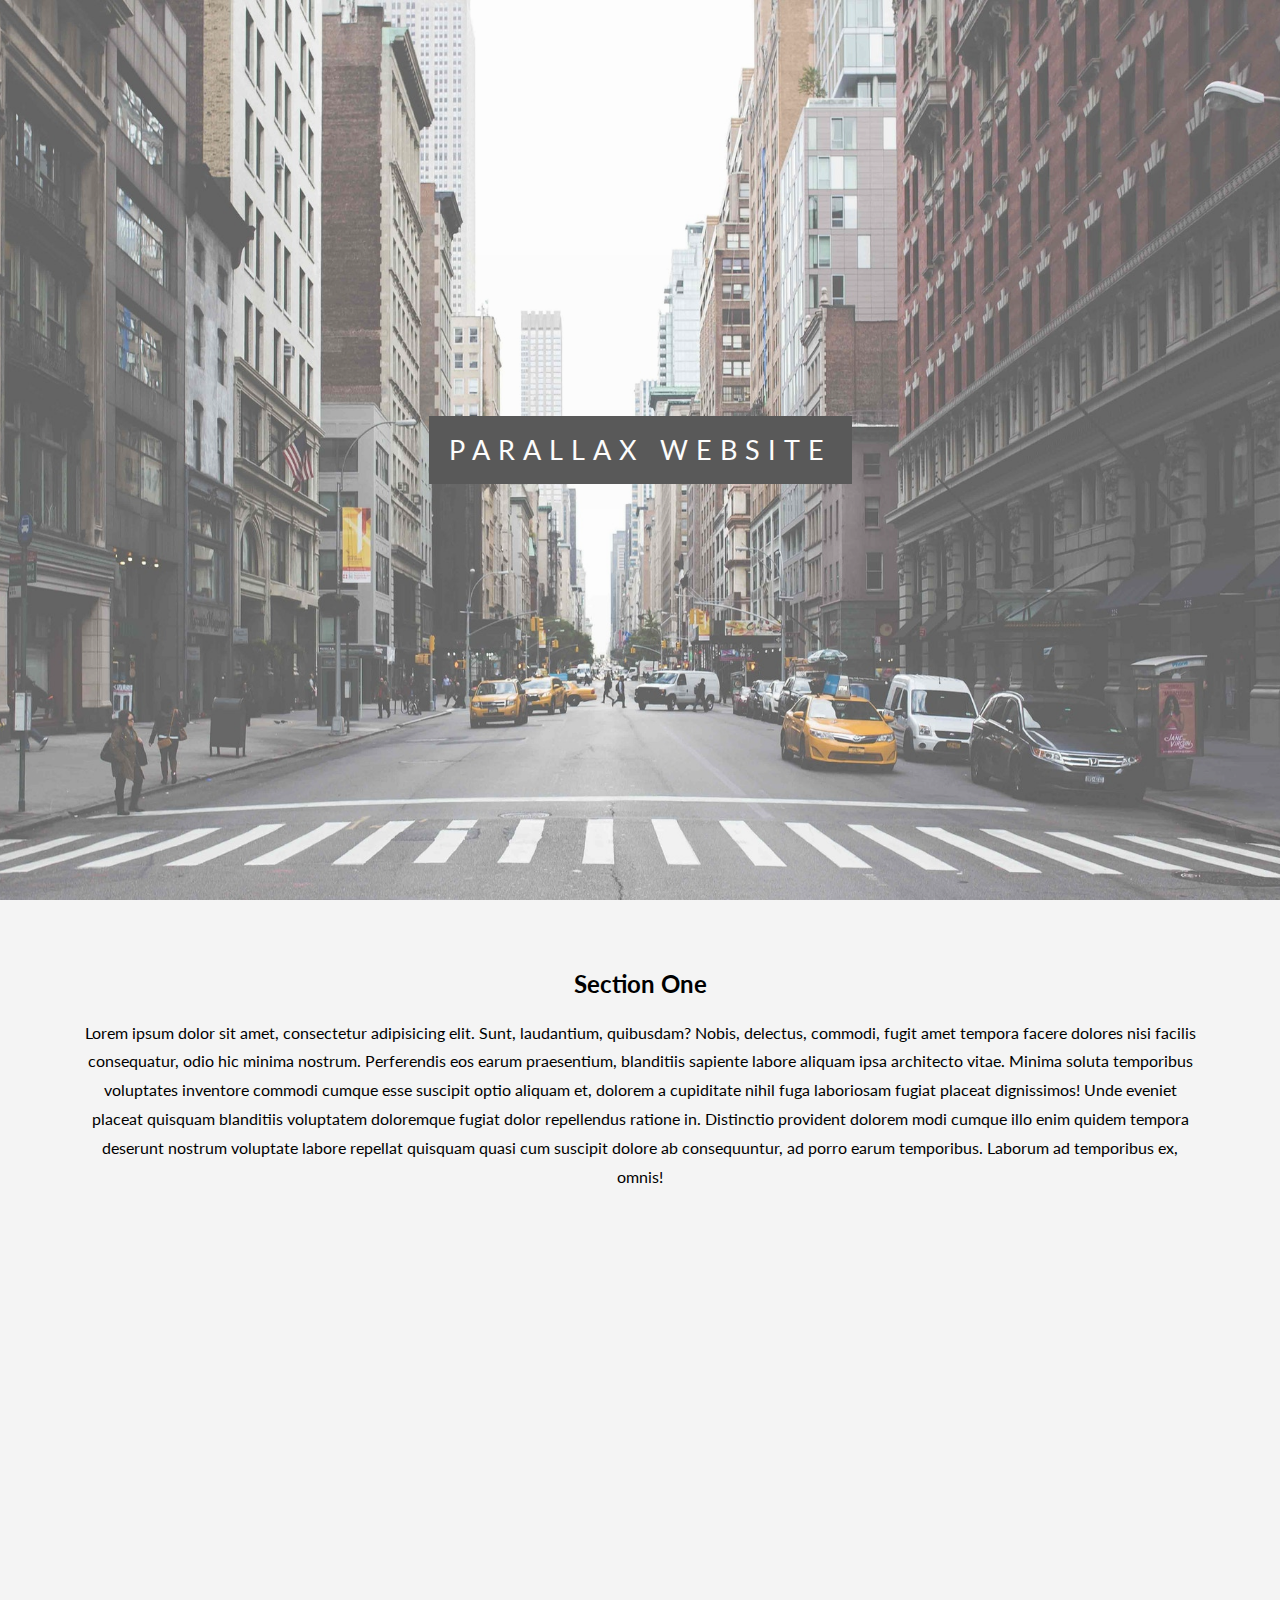
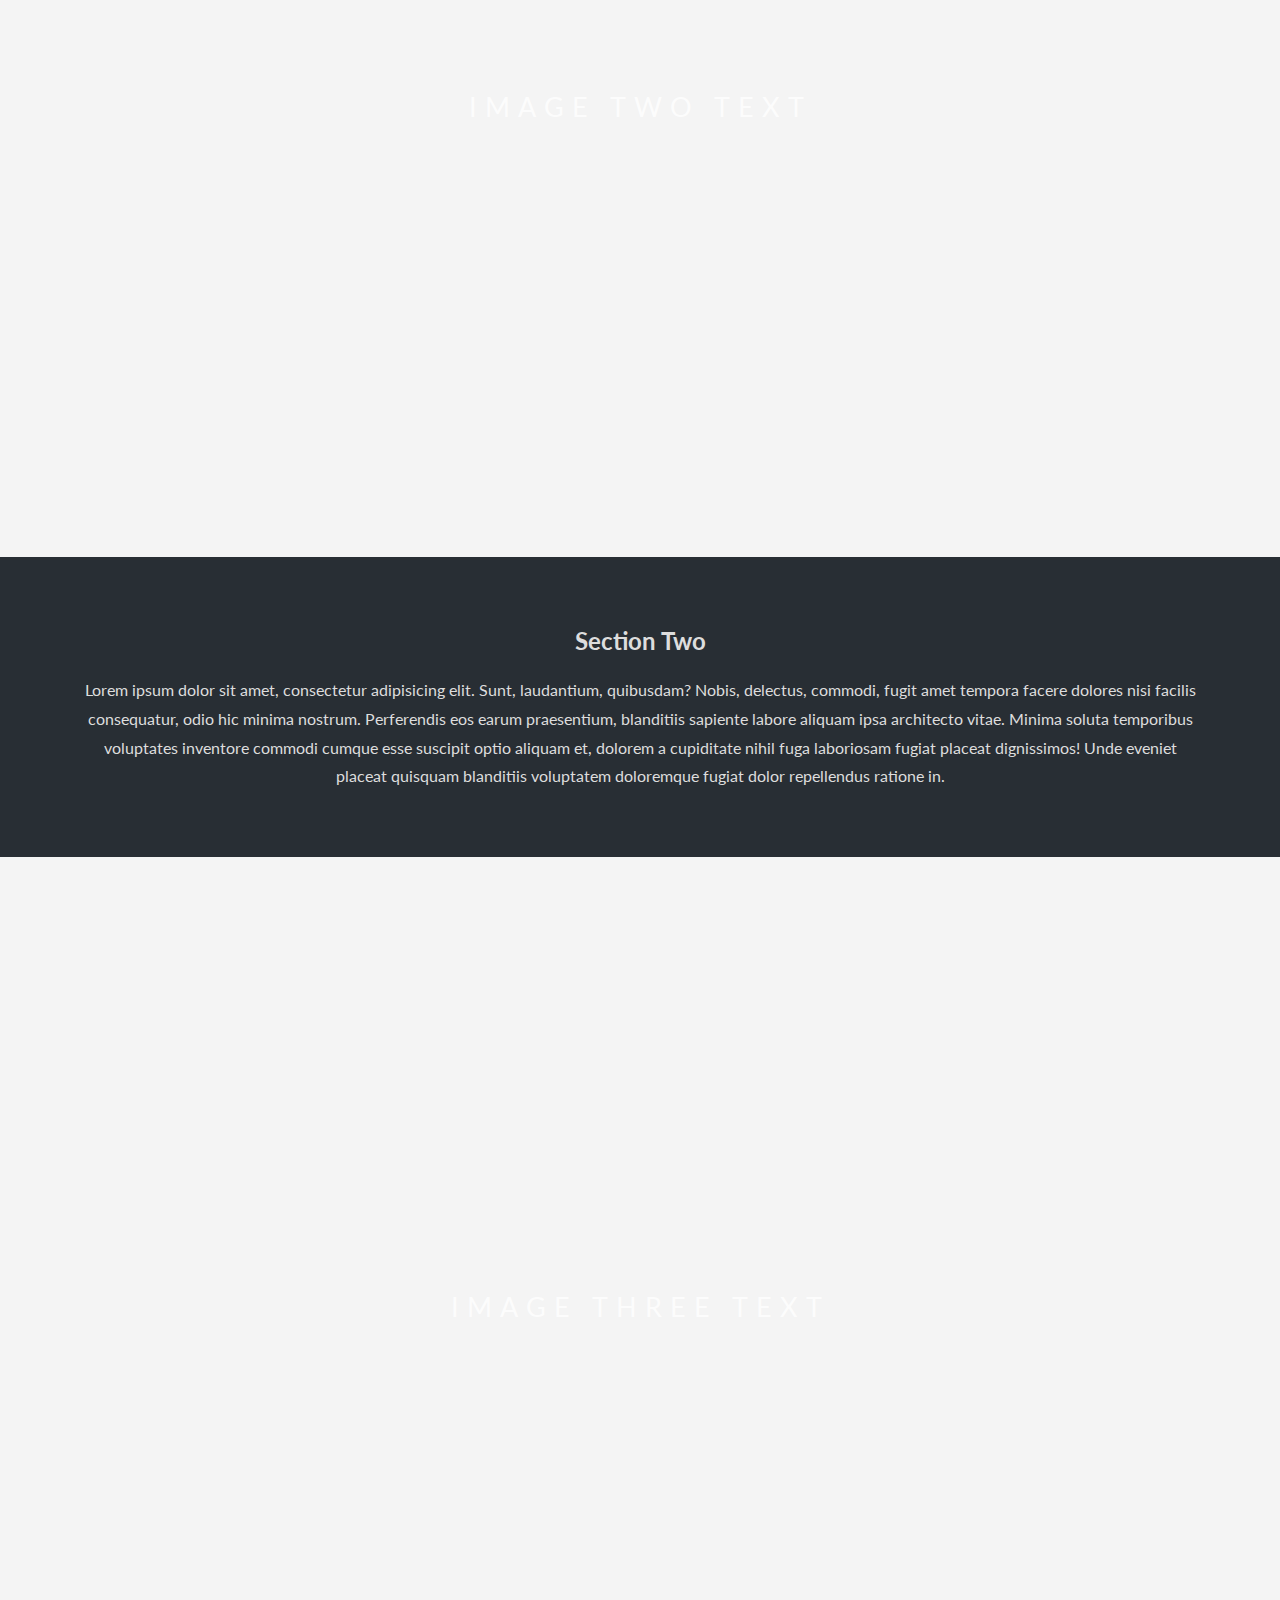
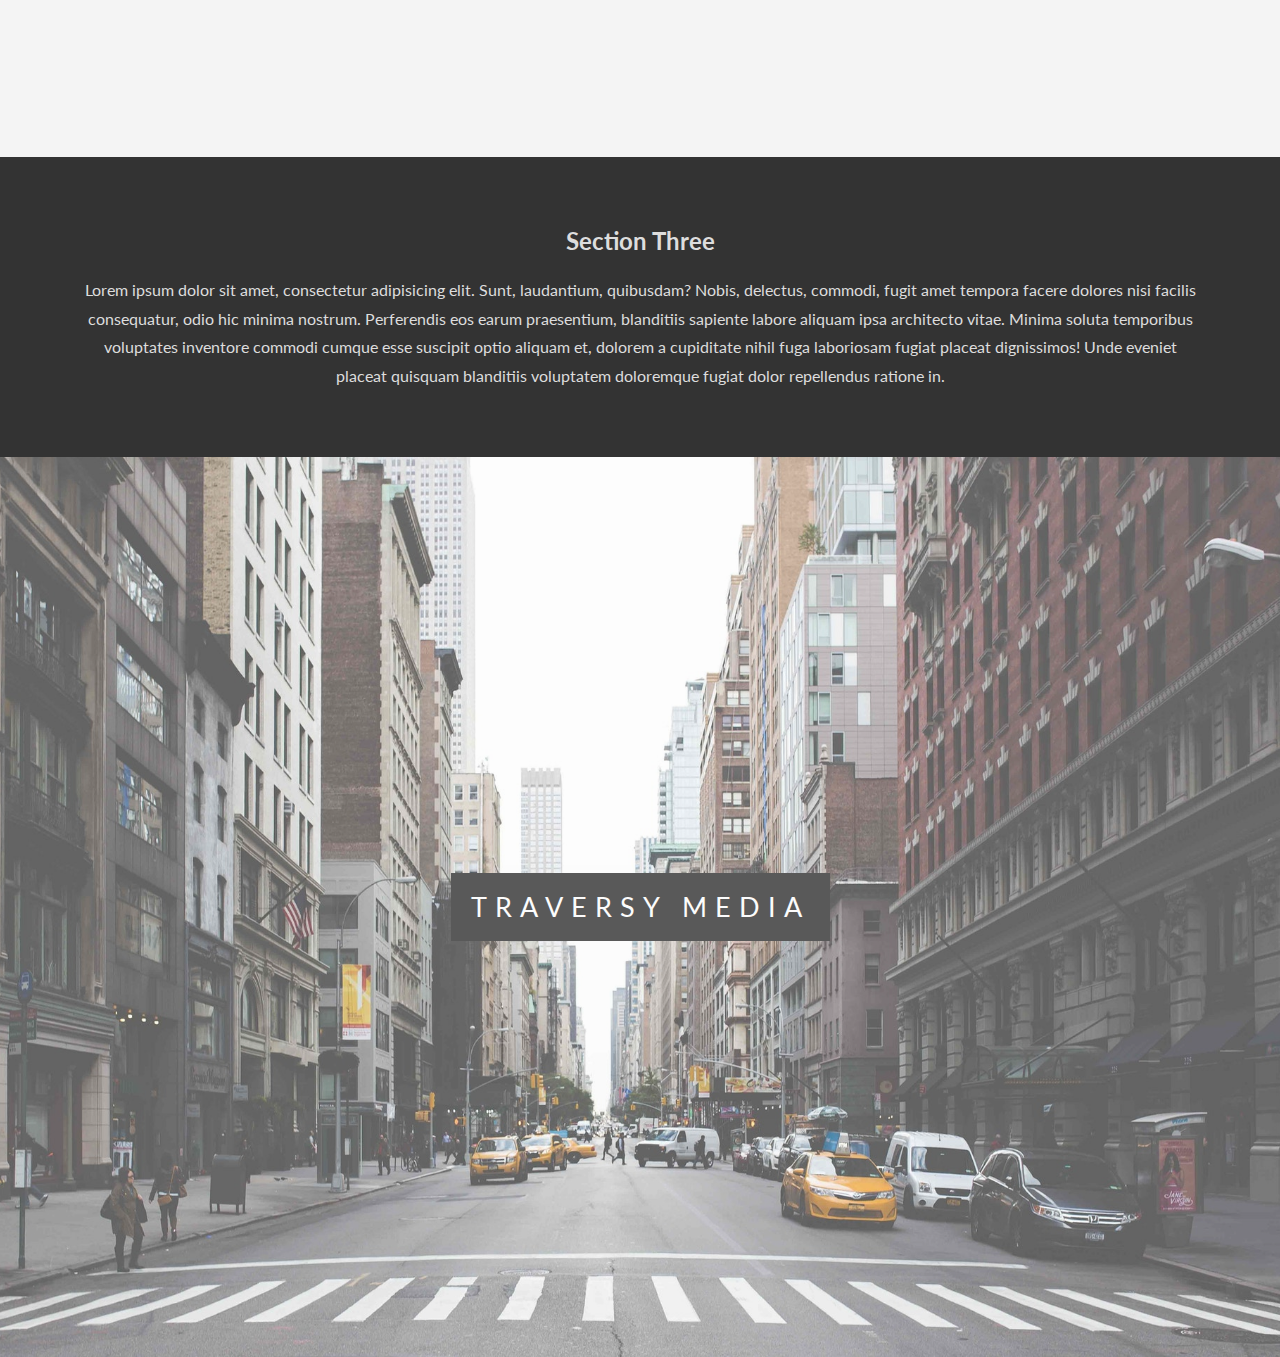
==== html/index.html @ 1317e1e6 "new index" ====
<!DOCTYPE html>
<html lang="en">

<head>
    <meta charset="UTF-8">
    <meta name="viewport" content="width=device-width, initial-scale=1.0">
    <title>Parallax Site Project</title>

    <link rel="stylesheet" href="/css/style.css">

    <link rel="preconnect" href="https://fonts.googleapis.com">
    <link rel="preconnect" href="https://fonts.gstatic.com" crossorigin>
    <link href="https://fonts.googleapis.com/css2?family=Lato:ital,wght@0,
100;0,300;0,400;0,700;0,900;1,100;1,300;1,400;1,700;1,
900&display=swap" rel="stylesheet">
</head>

<body>

    <!-- SECTION ONE -->

    <div class="first-container">
        <div class="image-text-1">
            PARALLAX WEBSITE
        </div>
    </div>
    <div class="header">
        <h2>Section One</h2>
        <p>Lorem ipsum dolor sit amet, consectetur adipisicing elit. Sunt, laudantium,
            quibusdam? Nobis, delectus, commodi, fugit amet tempora facere dolores nisi
            facilis consequatur, odio hic minima nostrum. Perferendis eos earum praesentium,
            blanditiis sapiente labore aliquam ipsa architecto vitae. Minima soluta temporibus
            voluptates inventore commodi cumque esse suscipit optio aliquam et, dolorem a
            cupiditate nihil fuga laboriosam fugiat placeat dignissimos! Unde eveniet placeat
            quisquam blanditiis voluptatem doloremque fugiat dolor repellendus ratione in.
            Distinctio provident dolorem modi cumque illo enim quidem tempora deserunt nostrum
            voluptate labore repellat quisquam quasi cum suscipit dolore ab consequuntur,
            ad porro earum temporibus. Laborum ad temporibus ex, omnis!</p>
    </div>

    <!-- SECTION TWO -->

    <div class="second-container">
        <div class="image-text-2">
            IMAGE TWO TEXT
        </div>
    </div>
    <div class="header-2">
        <h2>Section Two</h2>
        <p>Lorem ipsum dolor sit amet, consectetur adipisicing elit. Sunt, laudantium,
            quibusdam? Nobis, delectus, commodi, fugit amet tempora facere dolores nisi
            facilis consequatur, odio hic minima nostrum. Perferendis eos earum praesentium,
            blanditiis sapiente labore aliquam ipsa architecto vitae. Minima soluta temporibus
            voluptates inventore commodi cumque esse suscipit optio aliquam et, dolorem a
            cupiditate nihil fuga laboriosam fugiat placeat dignissimos! Unde eveniet placeat
            quisquam blanditiis voluptatem doloremque fugiat dolor repellendus ratione in.</p>
    </div>

    <!-- SECTION THREE -->

    <div class="third-container">
        <div class="image-text-3">
            IMAGE THREE TEXT
        </div>
    </div>
    <div class="header-3">
        <h2>Section Three</h2>
        <p> Lorem ipsum dolor sit amet, consectetur adipisicing elit. Sunt, laudantium,
            quibusdam? Nobis, delectus, commodi, fugit amet tempora facere dolores nisi
            facilis consequatur, odio hic minima nostrum. Perferendis eos earum praesentium,
            blanditiis sapiente labore aliquam ipsa architecto vitae. Minima soluta temporibus
            voluptates inventore commodi cumque esse suscipit optio aliquam et, dolorem a
            cupiditate nihil fuga laboriosam fugiat placeat dignissimos! Unde eveniet placeat
            quisquam blanditiis voluptatem doloremque fugiat dolor repellendus ratione in.</p>
    </div>

    <!-- SECTION FOUR -->

    <div class="fourth-container">
        <div class="traversy-text">
            TRAVERSY MEDIA
        </div>
    </div>







</body>

</html>
---- css/style.css ----
* {
    box-sizing: border-box;
    /* width: 100%; */
    /* height: 100vh; */
}
  
body, html {
    width: 100%;
    /* height: 100vh; */
    background-color: #f4f4f4;
    font-family: "Lato", sans-serif;
    font-weight: 400;
    font-style: normal;
    margin: 0;
    padding: 0;
    text-align: center;
    line-height: 1.8rem;
    display: flex;
    flex-direction: column;
    justify-content: center;   
}

.first-container {
    width: 100%;
    height: 100vh;
    background: url(../images/image1.jpg);
    background-position: center;
    background-repeat: no-repeat;
    background-size: cover;
    display: flex;
    flex-direction: column;
    justify-content: center;
    align-items: center;
    background-attachment: fixed;
    opacity: 0.80;

}

.image-text-1 {
    color: white;
    background-color: #333333;
    padding: 20px;
    font-size: 27px;
    letter-spacing: 8px;

   
}

.header {
    padding: 50px 80px ;
}
.second-container {
    width: 100%;
    height: 100vh;
    background: url(../images/image2.jpg);
    background-position: center;
    background-repeat: no-repeat;
    background-size: cover;
    display: flex;
    flex-direction: column;
    justify-content: center;
    align-items: center;
    background-attachment: fixed;
    opacity: 0.80;

}
.image-text-2 {
    color: white;
    background-color: unset;
    padding: 20px;
    font-size: 27px;
    letter-spacing: 8px;
    
   
}
.header-2 {
    padding: 50px 80px ;
    background-color: #282e34;
    color: #ddd;
}

.third-container {
    width: 100%;
    height: 100vh;
    background: url(../images/image3.jpg);
    background-position: center;
    background-repeat: no-repeat;
    background-size: cover;
    display: flex;
    flex-direction: column;
    justify-content: center;
    align-items: center;
    background-attachment: fixed;
    opacity: 0.80;

}

.image-text-3{
    color: white;
    padding: 20px;
    font-size: 27px;
    background-color: unset;
    letter-spacing: 8px;
   
}
.header-3 {
    padding: 50px 80px ;
    background-color: #333333;
    color: #ddd;
}

.fourth-container {
    width: 100%;
    height: 100vh;
    background: url(../images/image1.jpg);
    background-position: center;
    background-repeat: no-repeat;
    background-size: cover;
    display: flex;
    flex-direction: column;
    justify-content: center;
    align-items: center;
    opacity: 0.80;

}
.traversy-text {
    color: white;
    padding: 20px;
    font-size: 27px;
    letter-spacing: 8px;
    background-color: #333333;
}


/* MEDIA QUERIES */

@media screen and (max-width: 550px) {

    h2 {
        font-size: 17px;
    }
    p {
        font-size: 15px;

    }
    .image-text-1, .image-text-2, .image-text-3, .traversy-text {
        font-size: 20px;
    }

    /* SECTION ONE  */

    .first-container {
        background-attachment: unset;
    }    
    
    /* SECTION TWO  */

    .second-container {
        background-attachment: unset;
    }

    /* SECTION THREE */

    .third-container {
        background-attachment: unset;
    }

    /* SECTION FOUR */

    .fourth-container {
        align-items: unset;
    }
    
}

@media screen and (max-width: 650px) {
    
 h2 {
    font-size: 24px;
 }   
 p  {
    font-size: 17px;
 }
 .image-text-1, .image-text-2, .image-text-3, .traversy-text {
    font-size: 25px;
 }

/* .second-container {
    font-size: 40px;
} */



}
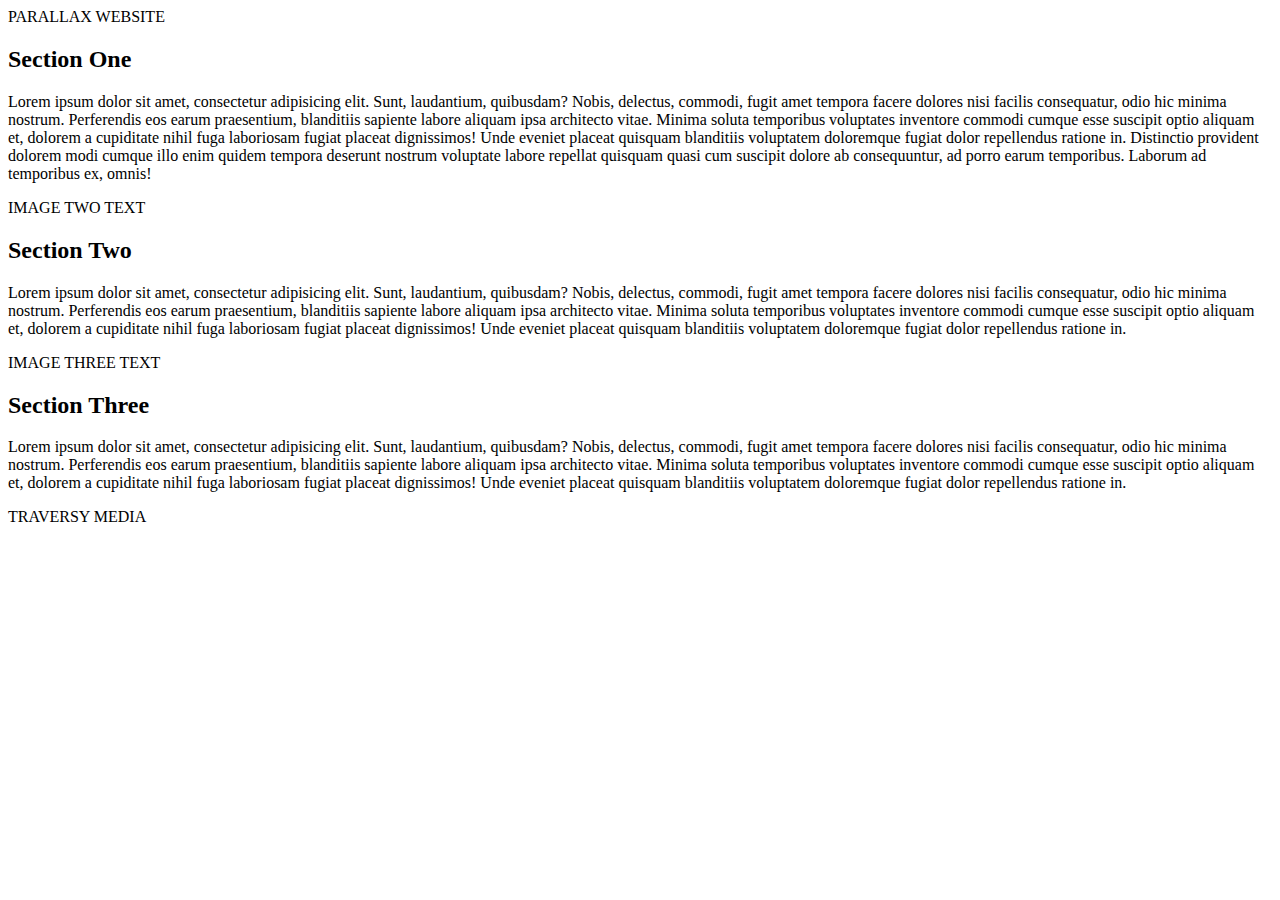
==== commit a6ada999: "updated index" ====
--- a/html/index.html
+++ b/html/index.html
@@ -6,7 +6,7 @@
     <meta name="viewport" content="width=device-width, initial-scale=1.0">
     <title>Parallax Site Project</title>
 
-    <link rel="stylesheet" href="/css/style.css">
+    <link rel="stylesheet" href="css/style.css">
 
     <link rel="preconnect" href="https://fonts.googleapis.com">
     <link rel="preconnect" href="https://fonts.gstatic.com" crossorigin>
